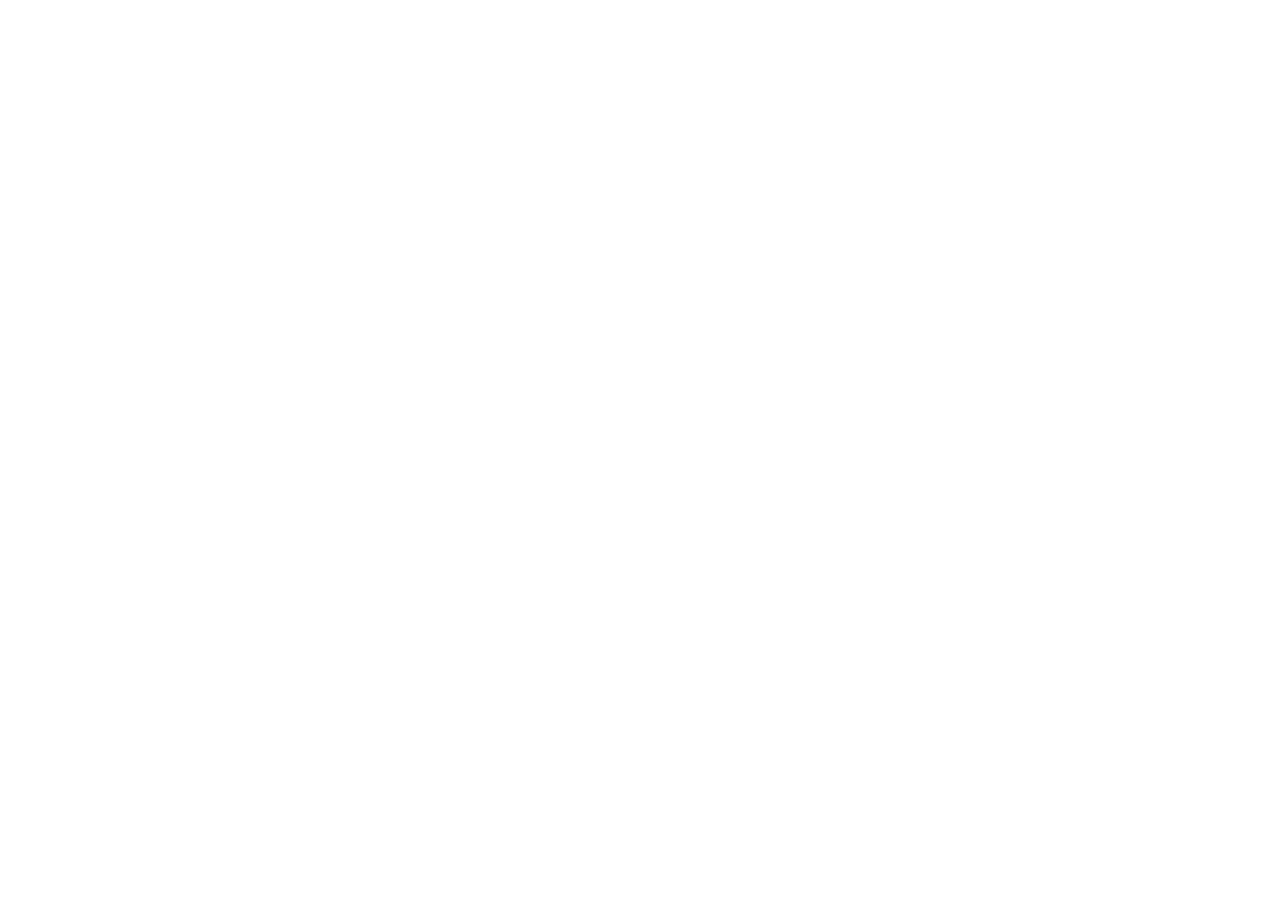
==== index.html @ c073ff31 "Initial commit" ====
<!DOCTYPE html>
<html>
    <head>
        <title>Capstone</title>
        <link rel="stylesheet" href="./style.css" />
        <style>
            touch-grid {
                --flipBg: #fff;
                display: flex;
                position: relative;
                overflow: hidden;
                background-color: var(--flipBg);
                width: 100%;
                height: 100%;
            }

            .flip-container {
                display: flex;
                flex-wrap: wrap;
                position: absolute;
                transform: translate(-50%, -50%);
                left: 50%;
                top: 50%;
            }

            .flipper {
                width: var(--flipSize);
                height: var(--flipSize);
                background-color: var(--flipBg);
                transition: var(--stdTrans);
                transform: rotate3d(-1, -1, 0, 0);
                transform-style: preserve-3d;
            }

            .flipper::before, .flipper::after {
                border: 1px solid var(--flipBg);
            }

            .flipper::before {
                content: '';
                position: absolute;
                top: 0;
                left: 0;
                width: 100%;
                height: 100%;
                background-color: var(--flipBg);
                backface-visibility: hidden;
                z-index: 2;
            }

            .flipper::after {
                content: '';
                position: absolute;
                top: 0;
                left: 0;
                width: 100%;
                height: 100%;
                background: var(--randCol);
            }

            .flipped {
                transform: rotate3d(-1, -1, 0, 180deg);
            }
        </style>
    </head>
    <body>
        <!-- <beast-pop direction="right">chook</beast-pop> -->
        <touch-grid></touch-grid>

        <script src="./components/beast-pop.js"></script>
        <script src="./components/touch-grid.js"></script>
    </body>
</html>
---- style.css ----
:root {
    --red: #E64520;
    --yellow: #FBBE17;
    --green: #ABC710;
    --blue: #41B8E6;
    --purple: #844591;

    --primary: var(--green);
    --secondary: var(--yellow);

    --stdTrans: .2s
}

* {
    box-sizing: border-box;
    margin: 0;
    padding: 0;
}

body {
    width: 100vw;
    height: 100vh;
}

svg {
    border: 1px black solid;
    width: auto;
    height: 500px;
    transform:scaleX(var(--direction));
}
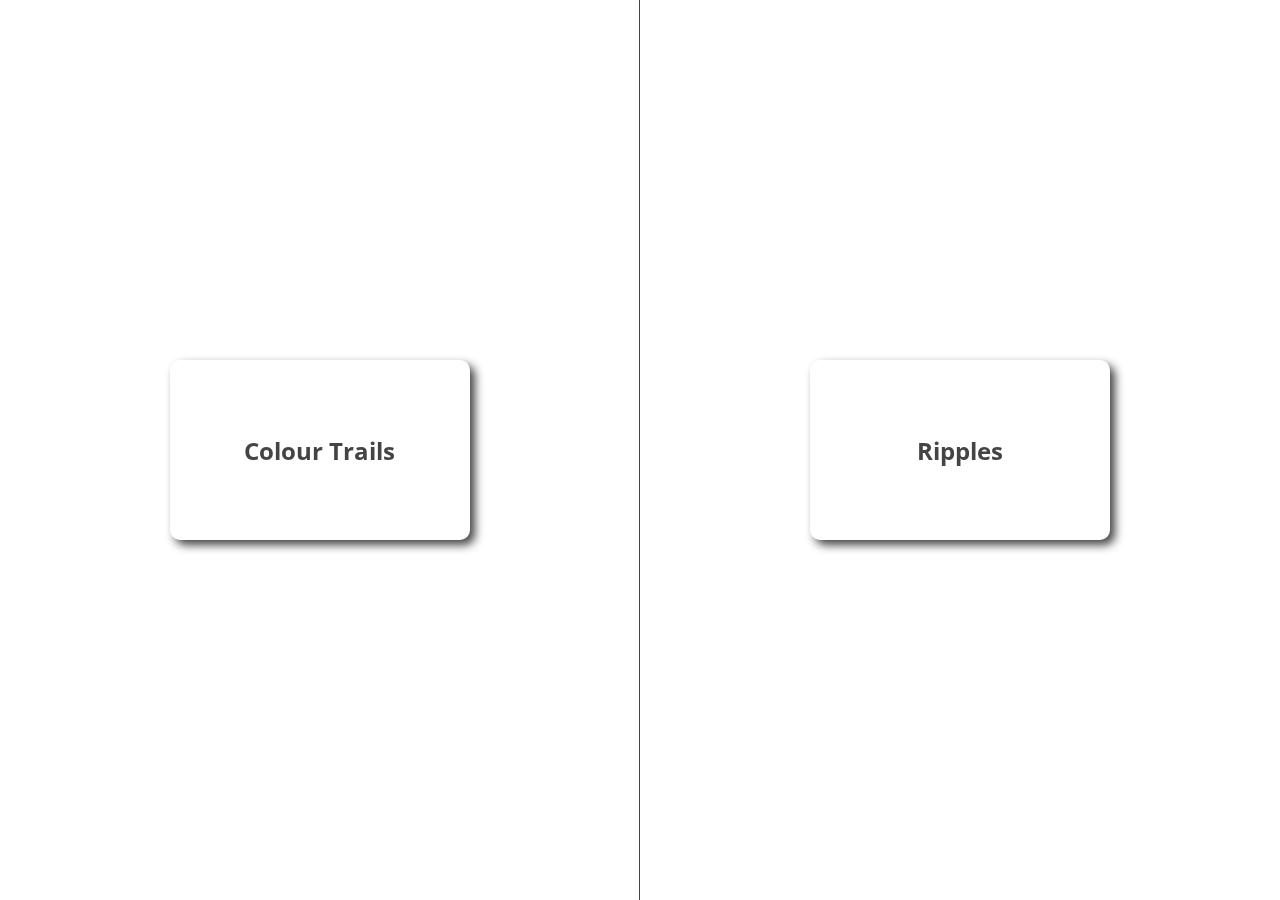
==== commit 2a5aac97: "Ready for release" ====
--- a/index.html
+++ b/index.html
@@ -4,70 +4,80 @@
         <title>Capstone</title>
         <link rel="stylesheet" href="./style.css" />
         <style>
-            touch-grid {
-                --flipBg: #fff;
+            main {
                 display: flex;
-                position: relative;
-                overflow: hidden;
-                background-color: var(--flipBg);
+                height: 100%;
                 width: 100%;
-                height: 100%;
             }
 
-            .flip-container {
+            main > div {
                 display: flex;
-                flex-wrap: wrap;
-                position: absolute;
-                transform: translate(-50%, -50%);
-                left: 50%;
-                top: 50%;
+                justify-content: center;
+                align-items: center;
+                height: 100%;
+                width: 50%;
+                position: relative;
+                /* border: 1px solid black; */
             }
 
-            .flipper {
-                width: var(--flipSize);
-                height: var(--flipSize);
-                background-color: var(--flipBg);
-                transition: var(--stdTrans);
-                transform: rotate3d(-1, -1, 0, 0);
-                transform-style: preserve-3d;
+            main > div:first-child {
+                border-right: 1px solid #444;
+                border-bottom: none;
             }
 
-            .flipper::before, .flipper::after {
-                border: 1px solid var(--flipBg);
+            div > a {
+                position: absolute;
+                display: flex;
+                align-items: center;
+                justify-content: center;
+                width: 33%;
+                height: 20%;
+                min-width: 300px;
+                min-height: 100px;
+                background-color: #fff;
+                border-radius: 10px;
+                box-shadow: 5px 5px 10px;
+                text-decoration: none;
+                color: #444;
+                font-size: x-large;
+                transition: calc(var(--stdTrans) / 2);
             }
 
-            .flipper::before {
-                content: '';
-                position: absolute;
-                top: 0;
-                left: 0;
-                width: 100%;
-                height: 100%;
-                background-color: var(--flipBg);
-                backface-visibility: hidden;
-                z-index: 2;
+            div > a:hover {
+                transform: scale(1.1) translateY(-10px);
+                box-shadow: 10px 10px 20px;
             }
 
-            .flipper::after {
-                content: '';
-                position: absolute;
-                top: 0;
-                left: 0;
-                width: 100%;
-                height: 100%;
-                background: var(--randCol);
+            @media (orientation: portrait) {
+                main {
+                    flex-direction: column;
+                }
+
+                main > div {
+                    width: 100%;
+                }
+
+                main > div:first-child {
+                border-right: none;
+                border-bottom: 1px solid #444;
             }
-
-            .flipped {
-                transform: rotate3d(-1, -1, 0, 180deg);
             }
         </style>
     </head>
     <body>
-        <!-- <beast-pop direction="right">chook</beast-pop> -->
-        <touch-grid></touch-grid>
+        <main>
+            <div>
+                <flip-board class="index"></flip-board>
+                <a class="index" href="./colour-trails.html">Colour Trails</a>
+            </div>
+            <div>
+                <ripple-board class="index"></ripple-board>
+                <a class="index" href="./ripple-board.html">Ripples</a>
+            </div>
+        </main>
 
-        <script src="./components/beast-pop.js"></script>
         <script src="./components/touch-grid.js"></script>
+        <script src="./components/flip-board.js"></script>
+        <script src="./components/ripple-board.js"></script>
     </body>
 </html>--- a/style.css
+++ b/style.css
@@ -1,3 +1,5 @@
+@import url('https://fonts.googleapis.com/css2?family=Open+Sans:wght@300;400;700&display=swap');
+
 :root {
     --red: #E64520;
     --yellow: #FBBE17;
@@ -15,6 +17,9 @@
     box-sizing: border-box;
     margin: 0;
     padding: 0;
+    font-family: 'Open Sans', sans-serif;
+    font-weight: 700;
+    /* text-transform: uppercase; */
 }
 
 body {
@@ -27,4 +32,73 @@
     width: auto;
     height: 500px;
     transform:scaleX(var(--direction));
+}
+
+/* =====-----  -----===== */
+ripple-board {
+    --flipBg: #fff;
+    display: flex;
+    position: relative;
+    overflow: hidden;
+    background-color: var(--flipBg);
+    width: 100%;
+    height: 100%;
+}
+
+flip-board {
+    --flipBg: #fff;
+    display: flex;
+    position: relative;
+    overflow: hidden;
+    background-color: var(--flipBg);
+    width: 100%;
+    height: 100%;
+}
+
+.flip-container {
+    display: flex;
+    flex-wrap: wrap;
+    position: absolute;
+    transform: translate(-50%, -50%);
+    left: 50%;
+    top: 50%;
+}
+
+.flipper, .cell {
+    width: var(--flipSize);
+    height: var(--flipSize);
+    background-color: var(--flipBg);
+    transition: var(--stdTrans);
+    transform: rotate3d(-1, -1, 0, 0);
+    transform-style: preserve-3d;
+}
+
+.flipper::before, .flipper::after, .cell::before, .cell::after {
+    border: 1px solid var(--flipBg);
+}
+
+.flipper::before, .cell::before {
+    content: '';
+    position: absolute;
+    top: 0;
+    left: 0;
+    width: 100%;
+    height: 100%;
+    background-color: var(--flipBg);
+    backface-visibility: hidden;
+    z-index: 2;
+}
+
+.flipper::after, .cell::after {
+    content: '';
+    position: absolute;
+    top: 0;
+    left: 0;
+    width: 100%;
+    height: 100%;
+    background: var(--randCol);
+}
+
+.flipped, .coloured {
+    transform: rotate3d(-1, -1, 0, 180deg);
 }